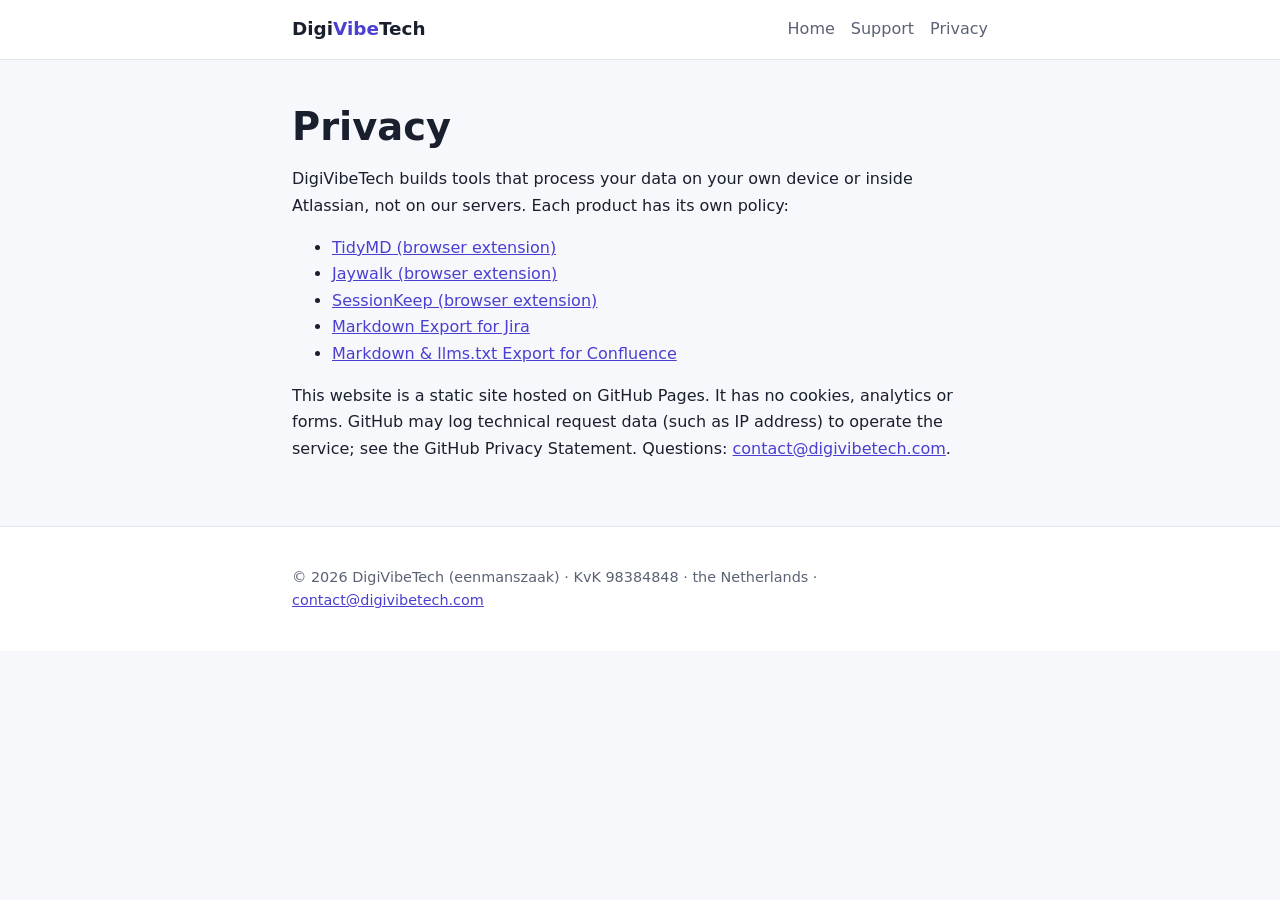
==== privacy/index.html @ 6959e647 "DigiVibeTech privacy and support pages" ====
<!DOCTYPE html><html lang="en"><head><meta charset="utf-8"><meta name="viewport" content="width=device-width, initial-scale=1">
<title>Privacy | DigiVibeTech</title><meta name="description" content="DigiVibeTech privacy policies."><link rel="icon" href="/assets/favicon.svg" type="image/svg+xml"><link rel="stylesheet" href="/assets/style.css"></head>
<body><header class="site"><div class="wrap"><a class="brand" href="/">Digi<span>Vibe</span>Tech</a><nav aria-label="Main"><ul><li><a href="/">Home</a></li><li><a href="/support/">Support</a></li><li><a href="/privacy/">Privacy</a></li></ul></nav></div></header>
<main id="main"><div class="wrap"><h1>Privacy</h1><p>DigiVibeTech builds tools that process your data on your own device or inside Atlassian, not on our servers. Each product has its own policy:</p><ul><li><a href="/privacy/tidymd/">TidyMD (browser extension)</a></li><li><a href="/privacy/jaywalk/">Jaywalk (browser extension)</a></li><li><a href="/privacy/sessionkeep/">SessionKeep (browser extension)</a></li><li><a href="/privacy/jira-export/">Markdown Export for Jira</a></li><li><a href="/privacy/confluence-export/">Markdown &amp; llms.txt Export for Confluence</a></li></ul><p>This website is a static site hosted on GitHub Pages. It has no cookies, analytics or forms. GitHub may log technical request data (such as IP address) to operate the service; see the GitHub Privacy Statement. Questions: <a href="mailto:contact@digivibetech.com">contact@digivibetech.com</a>.</p></div></main><footer class="site"><div class="wrap"><p>&copy; 2026 DigiVibeTech (eenmanszaak) &middot; KvK 98384848 &middot; the Netherlands &middot; <a href="mailto:contact@digivibetech.com">contact@digivibetech.com</a></p></div></footer></body></html>
---- assets/style.css ----
:root{--bg:#f7f8fb;--surface:#fff;--text:#1a1f2e;--muted:#5a6274;--brand:#4b3fd1;--brand-dark:#372ca8;--border:#e2e5ee;--radius:12px;--max:46rem}
@media (prefers-color-scheme:dark){:root{--bg:#10131c;--surface:#181c28;--text:#e8ebf3;--muted:#a3abbd;--brand:#8f86ff;--brand-dark:#b3adff;--border:#2a3042}}
*{box-sizing:border-box}
html{-webkit-text-size-adjust:100%}
body{margin:0;font:1rem/1.65 system-ui,-apple-system,"Segoe UI",Roboto,"Helvetica Neue",Arial,sans-serif;background:var(--bg);color:var(--text)}
a{color:var(--brand)}a:hover{color:var(--brand-dark)}
a:focus-visible,.btn:focus-visible{outline:3px solid var(--brand);outline-offset:2px}
.skip{position:absolute;left:-999px;top:0;background:var(--surface);padding:.5rem 1rem}.skip:focus{left:1rem;top:1rem;z-index:10}
.wrap{max-width:var(--max);margin:0 auto;padding:0 1.25rem}
header.site{background:var(--surface);border-bottom:1px solid var(--border)}
header.site .wrap{display:flex;flex-wrap:wrap;align-items:center;justify-content:space-between;gap:.75rem;padding-top:.9rem;padding-bottom:.9rem}
.brand{font-weight:700;font-size:1.15rem;text-decoration:none;color:var(--text)}.brand span{color:var(--brand)}
nav ul{list-style:none;margin:0;padding:0;display:flex;flex-wrap:wrap;gap:1rem}
nav a{text-decoration:none;color:var(--muted)}nav a[aria-current=page],nav a:hover{color:var(--brand)}
main{padding:2.5rem 0 3rem}
.eyebrow{text-transform:uppercase;letter-spacing:.08em;font-size:.8rem;font-weight:600;color:var(--brand);margin:0}
h1{font-size:clamp(1.8rem,4vw,2.4rem);line-height:1.2;margin:.25rem 0 .75rem}
h2{font-size:1.35rem;margin:2.25rem 0 .5rem;scroll-margin-top:1rem}h3{font-size:1.1rem;margin:1.5rem 0 .4rem}
.lead{font-size:1.15rem;color:var(--muted)}
.card{background:var(--surface);border:1px solid var(--border);border-radius:var(--radius);padding:1.25rem 1.5rem;margin:1.25rem 0}
.cards{display:grid;gap:1rem;grid-template-columns:repeat(auto-fit,minmax(13rem,1fr))}.cards .card{margin:0}
.cards h2{font-size:1.1rem;margin-top:0}
.btn{display:inline-block;padding:.6rem 1.1rem;border-radius:8px;background:var(--brand);color:#fff;text-decoration:none;font-weight:600;margin:.25rem .5rem .25rem 0}
.btn:hover{background:var(--brand-dark);color:#fff}.btn.secondary{background:transparent;color:var(--brand);border:1px solid var(--brand)}
dl.facts{display:grid;grid-template-columns:max-content 1fr;gap:.35rem 1rem;margin:0}dl.facts dt{font-weight:600}dl.facts dd{margin:0}
pre{background:var(--surface);border:1px solid var(--border);border-radius:8px;padding:1rem;overflow-x:auto}code{font-family:ui-monospace,SFMono-Regular,Menlo,Consolas,monospace;font-size:.92em}
.toc{columns:2;padding-left:1.2rem}
.muted{color:var(--muted)}
details{border-bottom:1px solid var(--border);padding:.6rem 0}summary{cursor:pointer;font-weight:600}
footer.site{border-top:1px solid var(--border);background:var(--surface);padding:1.5rem 0;font-size:.9rem;color:var(--muted)}
footer.site ul{list-style:none;padding:0;margin:0 0 .5rem;display:flex;flex-wrap:wrap;gap:1rem}
@media (max-width:30rem){.toc{columns:1}dl.facts{grid-template-columns:1fr}dl.facts dd{margin-bottom:.4rem}}
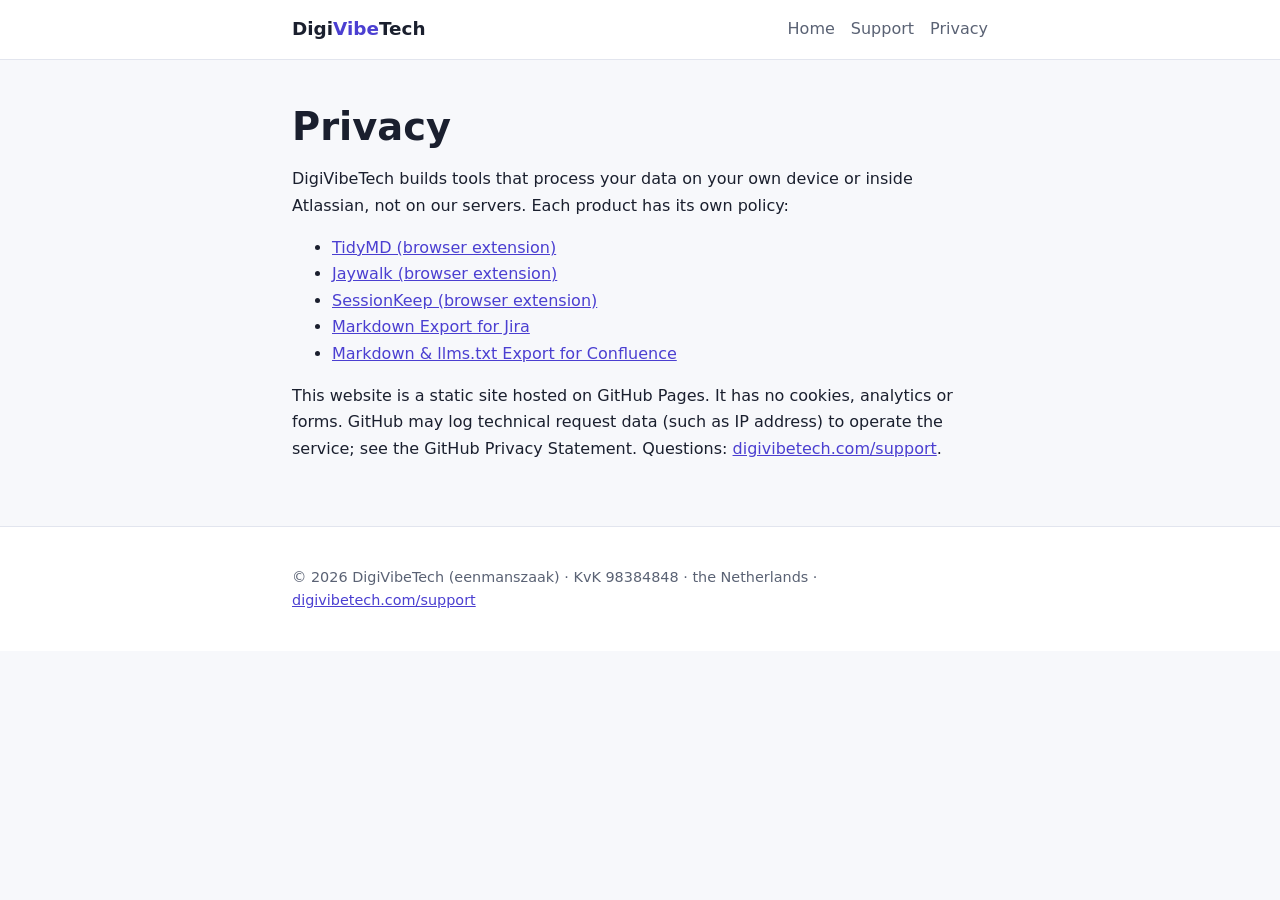
==== commit bb7d9ba0: "Replace e-mail contact with support page and GitHub support requests" ====
--- a/privacy/index.html
+++ b/privacy/index.html
@@ -1,4 +1,4 @@
 <!DOCTYPE html><html lang="en"><head><meta charset="utf-8"><meta name="viewport" content="width=device-width, initial-scale=1">
 <title>Privacy | DigiVibeTech</title><meta name="description" content="DigiVibeTech privacy policies."><link rel="icon" href="/assets/favicon.svg" type="image/svg+xml"><link rel="stylesheet" href="/assets/style.css"></head>
 <body><header class="site"><div class="wrap"><a class="brand" href="/">Digi<span>Vibe</span>Tech</a><nav aria-label="Main"><ul><li><a href="/">Home</a></li><li><a href="/support/">Support</a></li><li><a href="/privacy/">Privacy</a></li></ul></nav></div></header>
-<main id="main"><div class="wrap"><h1>Privacy</h1><p>DigiVibeTech builds tools that process your data on your own device or inside Atlassian, not on our servers. Each product has its own policy:</p><ul><li><a href="/privacy/tidymd/">TidyMD (browser extension)</a></li><li><a href="/privacy/jaywalk/">Jaywalk (browser extension)</a></li><li><a href="/privacy/sessionkeep/">SessionKeep (browser extension)</a></li><li><a href="/privacy/jira-export/">Markdown Export for Jira</a></li><li><a href="/privacy/confluence-export/">Markdown &amp; llms.txt Export for Confluence</a></li></ul><p>This website is a static site hosted on GitHub Pages. It has no cookies, analytics or forms. GitHub may log technical request data (such as IP address) to operate the service; see the GitHub Privacy Statement. Questions: <a href="mailto:contact@digivibetech.com">contact@digivibetech.com</a>.</p></div></main><footer class="site"><div class="wrap"><p>&copy; 2026 DigiVibeTech (eenmanszaak) &middot; KvK 98384848 &middot; the Netherlands &middot; <a href="mailto:contact@digivibetech.com">contact@digivibetech.com</a></p></div></footer></body></html>+<main id="main"><div class="wrap"><h1>Privacy</h1><p>DigiVibeTech builds tools that process your data on your own device or inside Atlassian, not on our servers. Each product has its own policy:</p><ul><li><a href="/privacy/tidymd/">TidyMD (browser extension)</a></li><li><a href="/privacy/jaywalk/">Jaywalk (browser extension)</a></li><li><a href="/privacy/sessionkeep/">SessionKeep (browser extension)</a></li><li><a href="/privacy/jira-export/">Markdown Export for Jira</a></li><li><a href="/privacy/confluence-export/">Markdown &amp; llms.txt Export for Confluence</a></li></ul><p>This website is a static site hosted on GitHub Pages. It has no cookies, analytics or forms. GitHub may log technical request data (such as IP address) to operate the service; see the GitHub Privacy Statement. Questions: <a href="https://digivibetech.com/support/">digivibetech.com/support</a>.</p></div></main><footer class="site"><div class="wrap"><p>&copy; 2026 DigiVibeTech (eenmanszaak) &middot; KvK 98384848 &middot; the Netherlands &middot; <a href="https://digivibetech.com/support/">digivibetech.com/support</a></p></div></footer></body></html>
